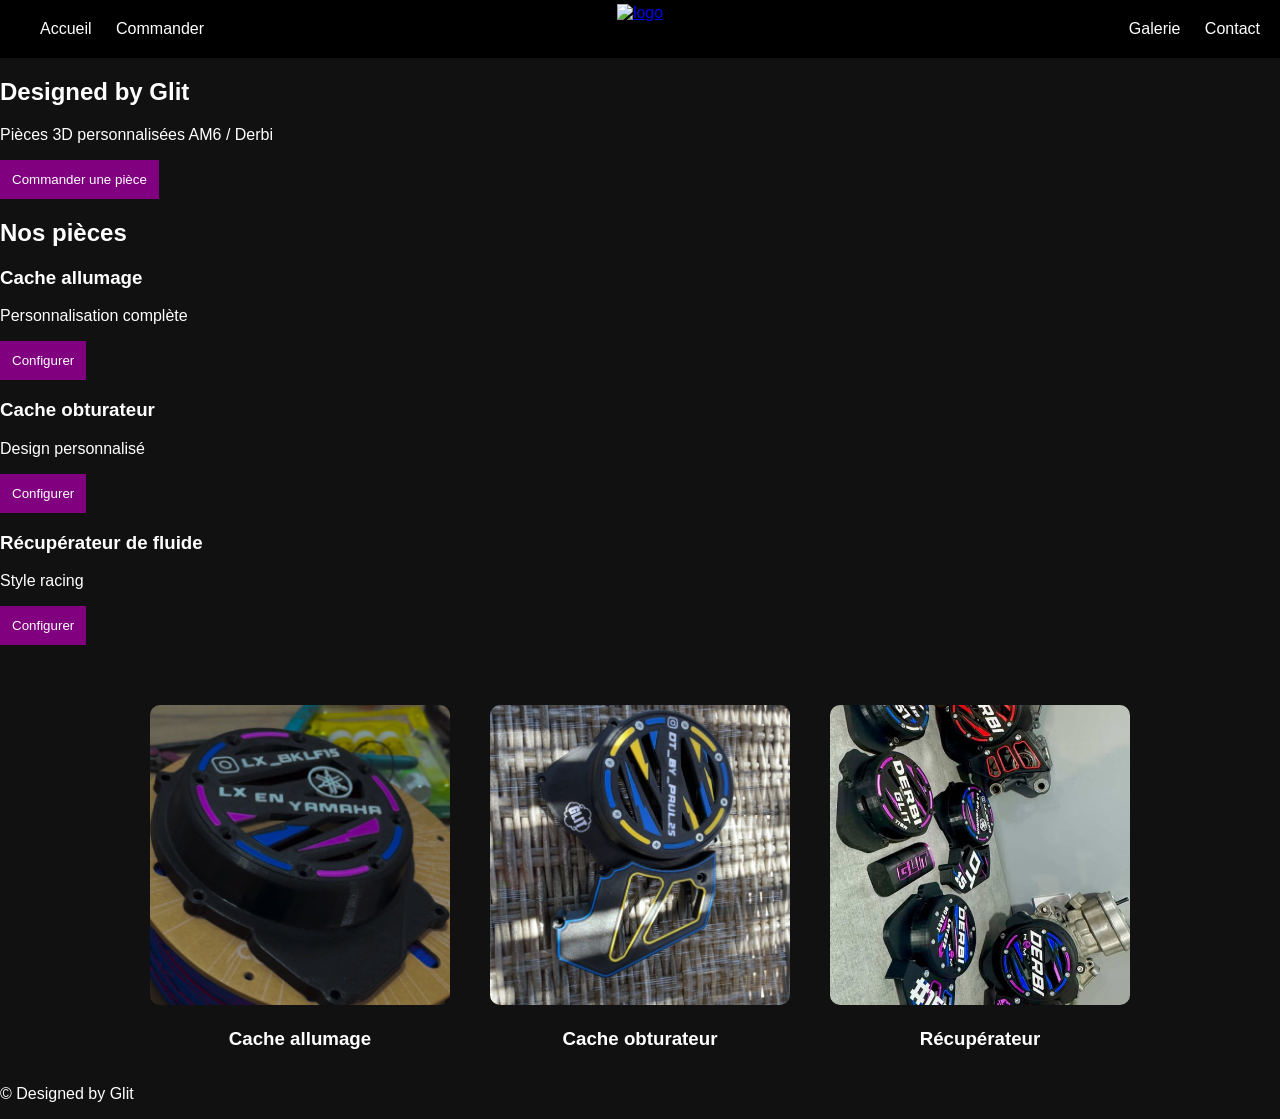
==== index.html @ 3f344e7d "Add files via upload" ====
<!DOCTYPE html>
<html lang="fr">

<head>
<meta charset="UTF-8">
<meta name="viewport" content="width=device-width, initial-scale=1.0">
<title>Designed by Glit</title>
<link rel="stylesheet" href="style.css">
</head>

<body>

<header class="header">

<nav class="nav-left">
<a href="index.html">Accueil</a>
<a href="commande.html">Commander</a>
</nav>

<a href="index.html" class="logo">
<img src="logo.png" alt="logo">
</a>

<nav class="nav-right">
<a href="galerie.html">Galerie</a>
<a href="contact.html">Contact</a>
</nav>

</header>

<section class="hero">

<h1>Designed by Glit</h1>
<p>Pièces 3D personnalisées AM6 / Derbi</p>

<a href="commande.html">
<button class="cta">Commander une pièce</button>
</a>

</section>

<section class="products">

<h2>Nos pièces</h2>

<div class="grid">

<div class="card">
<h3>Cache allumage</h3>
<p>Personnalisation complète</p>
<a href="commande.html"><button class="cta">Configurer</button></a>
</div>

<div class="card">
<h3>Cache obturateur</h3>
<p>Design personnalisé</p>
<a href="commande.html"><button class="cta">Configurer</button></a>
</div>

<div class="card">
<h3>Récupérateur de fluide</h3>
<p>Style racing</p>
<a href="commande.html"><button class="cta">Configurer</button></a>
</div>

</div>

<section class="pieces">

<div class="piece">
<img src="piece1.png">
<h3>Cache allumage</h3>
</div>

<div class="piece">
<img src="piece2.png">
<h3>Cache obturateur</h3>
</div>

<div class="piece">
<img src="piece3.png">
<h3>Récupérateur</h3>
</div>

</section>

<footer>
<p>© Designed by Glit</p>
</footer>

<script src="script.js"></script>

</body>
</html>
---- style.css ----
body{

margin:0;
font-family:Arial;
background:#111;
color:white;

}

header{

display:flex;
justify-content:space-between;
align-items:center;

padding:20px;

background:black;

}

.logo{

height:50px;

}

nav a{

margin-left:20px;
color:white;
text-decoration:none;

}

.commande-container{

display:flex;

padding:40px;

gap:40px;

}

.form-left{

width:300px;

display:flex;
flex-direction:column;

}

.form-left input,
.form-left select,
.form-left textarea{

margin-bottom:15px;
padding:10px;

background:#222;
color:white;

border:none;

}

.cta{

background:purple;
color:white;

padding:12px;

border:none;

cursor:pointer;

}

.form-right{

flex:1;

}

.color-picker{

display:grid;

grid-template-columns:repeat(4,75px);

gap:15px;

margin-bottom:20px;

}

.color{

width:75px;
height:75px;

border-radius:8px;

cursor:pointer;

border:3px solid white;

}

#viewer{

width:600px;
height:500px;

background:#eee;

border-radius:10px;

}

.header{

display:flex;
align-items:center;
justify-content:space-between;

background:black;

padding:20px;

position:relative;

}

.logo{

position:absolute;

left:50%;
transform:translateX(-50%);

}

.logo img{

height:70px;

}

.pieces{

display:flex;

justify-content:center;

gap:40px;

margin-top:60px;

}

.piece{

width:300px;

text-align:center;

}

.piece img{

width:300px;
height:300px;

object-fit:cover;

border-radius:10px;

}
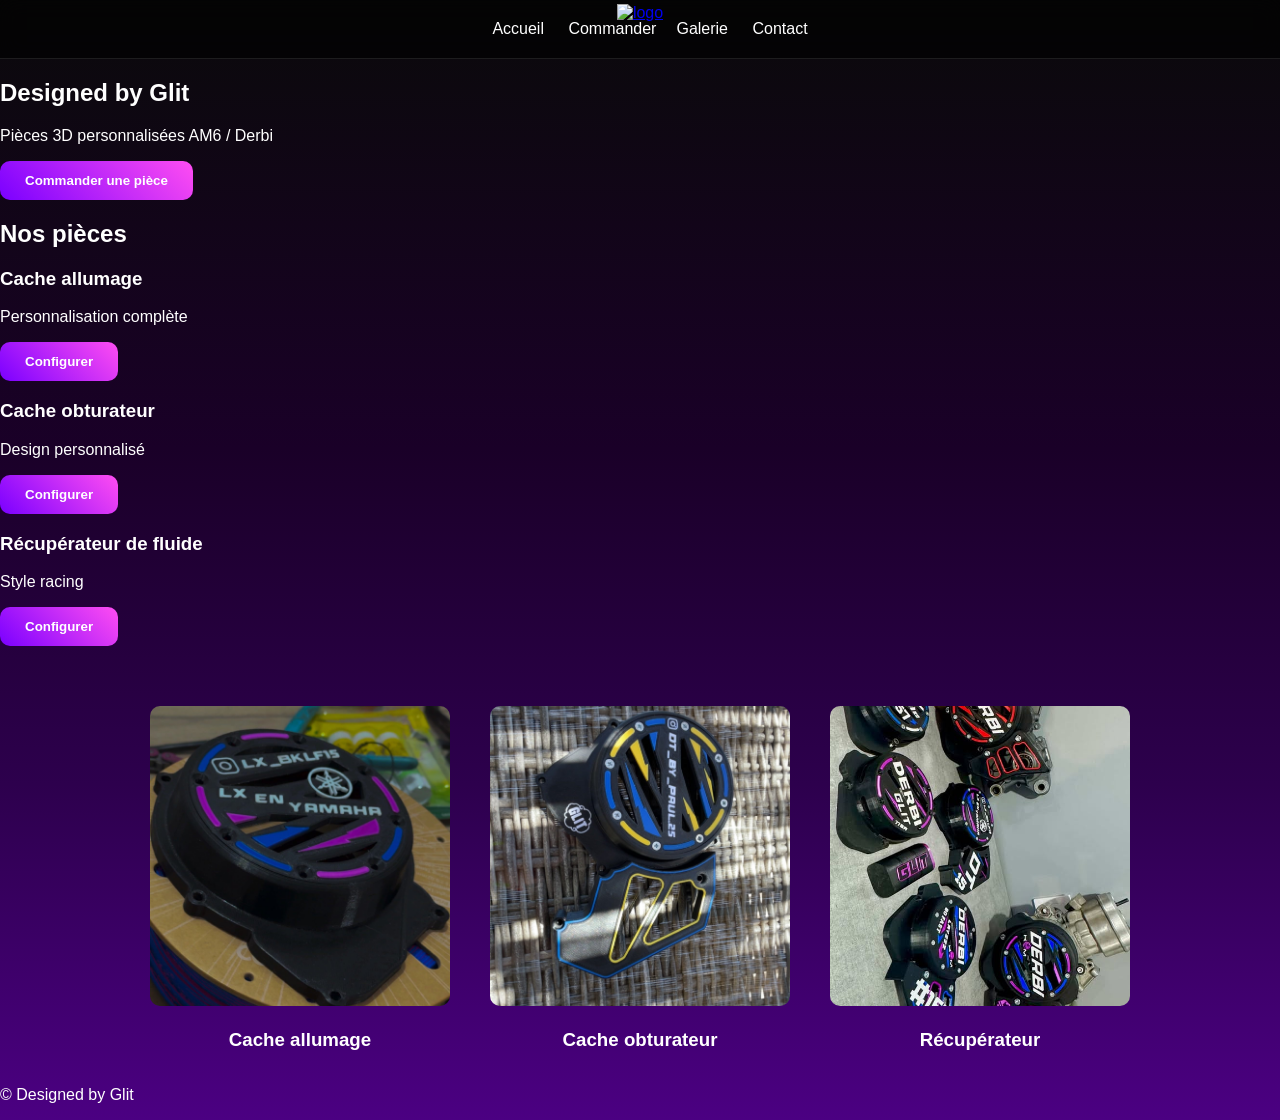
==== commit a636741a: "Update index.html" ====
--- a/index.html
+++ b/index.html
@@ -9,6 +9,7 @@
 </head>
 
 <body>
+<div class="clouds"></div>
 
 <header class="header">
 
@@ -92,3 +93,4 @@
 
 </body>
 </html>
+
--- a/style.css
+++ b/style.css
@@ -2,7 +2,15 @@
 
 margin:0;
 font-family:Arial;
-background:#111;
+
+background:linear-gradient(
+180deg,
+#0a0a0a 0%,
+#1a0028 40%,
+#2d004d 70%,
+#4b0082 100%
+);
+
 color:white;
 
 }
@@ -68,14 +76,29 @@
 
 .cta{
 
-background:purple;
-color:white;
-
-padding:12px;
+background:linear-gradient(45deg,#7a00ff,#ff4df2);
+
+color:white;
+
+padding:12px 25px;
 
 border:none;
 
+border-radius:10px;
+
 cursor:pointer;
+
+font-weight:bold;
+
+transition:0.3s;
+
+}
+
+.cta:hover{
+
+transform:scale(1.05);
+
+box-shadow:0 0 20px #7a00ff;
 
 }
 
@@ -102,11 +125,21 @@
 width:75px;
 height:75px;
 
-border-radius:8px;
+border-radius:12px;
+
+border:2px solid white;
 
 cursor:pointer;
 
-border:3px solid white;
+transition:0.2s;
+
+}
+
+.color:hover{
+
+transform:scale(1.1);
+
+box-shadow:0 0 15px white;
 
 }
 
@@ -115,23 +148,29 @@
 width:600px;
 height:500px;
 
-background:#eee;
-
-border-radius:10px;
+background:radial-gradient(circle,#ffffff,#d9d9d9);
+
+border-radius:15px;
+
+box-shadow:
+
+0 20px 40px rgba(0,0,0,0.5);
 
 }
 
 .header{
 
 display:flex;
+justify-content:center;
 align-items:center;
-justify-content:space-between;
-
-background:black;
 
 padding:20px;
 
-position:relative;
+background:rgba(0,0,0,0.6);
+
+backdrop-filter:blur(10px);
+
+border-bottom:1px solid rgba(255,255,255,0.1);
 
 }
 
@@ -179,4 +218,38 @@
 
 border-radius:10px;
 
-}+
+}
+
+.clouds{
+
+position:fixed;
+top:0;
+left:0;
+
+width:100%;
+height:100%;
+
+background:url("clouds.png");
+
+background-size:cover;
+
+opacity:0.15;
+
+animation:moveClouds 120s linear infinite;
+
+pointer-events:none;
+
+}
+
+@keyframes moveClouds{
+
+0%{
+transform:translateX(0);
+}
+
+100%{
+transform:translateX(-1000px);
+}
+
+}
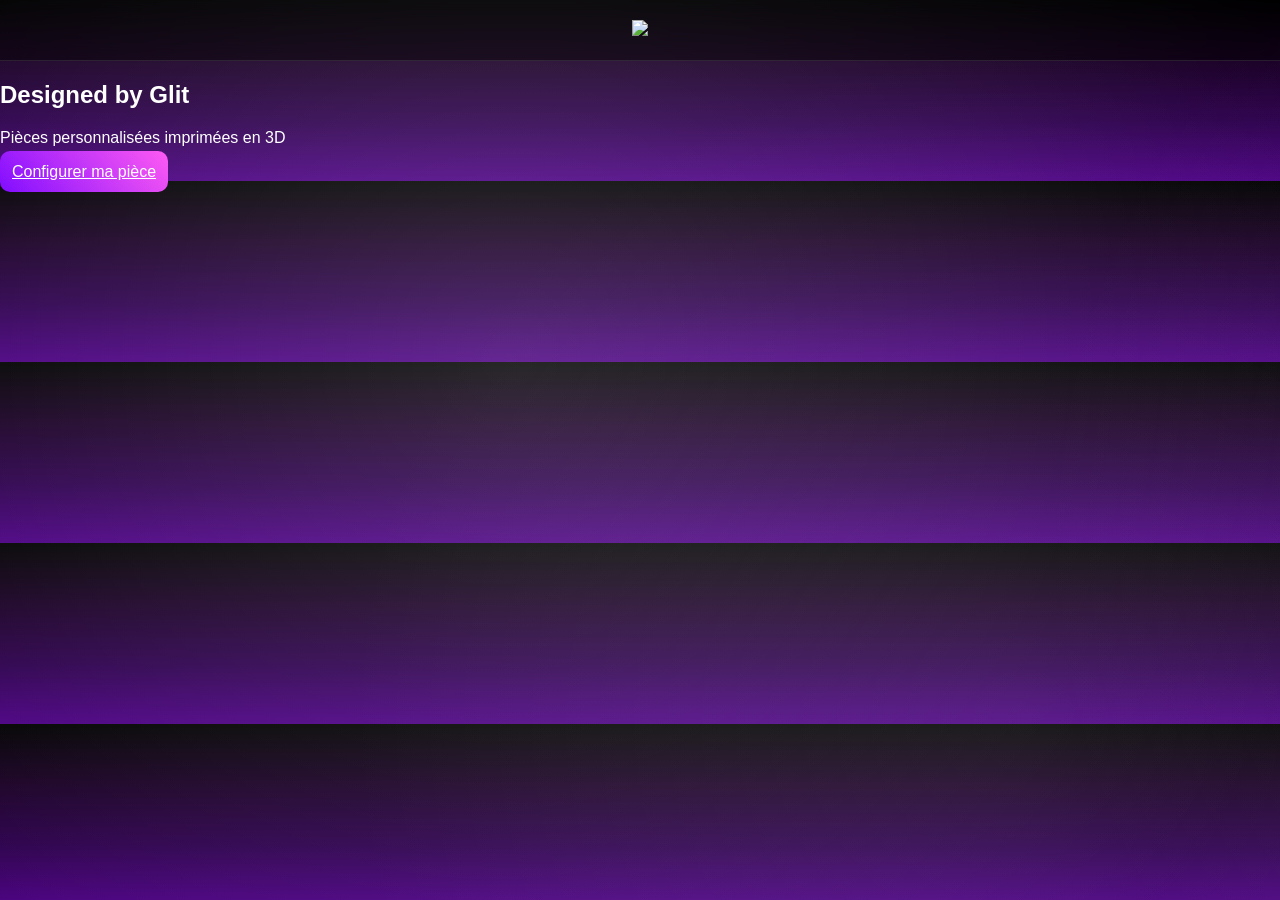
==== commit 3eff5ed5: "Update index.html" ====
--- a/index.html
+++ b/index.html
@@ -2,95 +2,39 @@
 <html lang="fr">
 
 <head>
+
 <meta charset="UTF-8">
 <meta name="viewport" content="width=device-width, initial-scale=1.0">
+
 <title>Designed by Glit</title>
+
 <link rel="stylesheet" href="style.css">
+
 </head>
 
 <body>
+
 <div class="clouds"></div>
 
 <header class="header">
 
-<nav class="nav-left">
-<a href="index.html">Accueil</a>
-<a href="commande.html">Commander</a>
-</nav>
-
 <a href="index.html" class="logo">
-<img src="logo.png" alt="logo">
+<img src="logo.png">
 </a>
-
-<nav class="nav-right">
-<a href="galerie.html">Galerie</a>
-<a href="contact.html">Contact</a>
-</nav>
 
 </header>
 
 <section class="hero">
 
 <h1>Designed by Glit</h1>
-<p>Pièces 3D personnalisées AM6 / Derbi</p>
 
-<a href="commande.html">
-<button class="cta">Commander une pièce</button>
+<p>Pièces personnalisées imprimées en 3D</p>
+
+<a href="commande.html" class="cta">
+Configurer ma pièce
 </a>
 
 </section>
 
-<section class="products">
-
-<h2>Nos pièces</h2>
-
-<div class="grid">
-
-<div class="card">
-<h3>Cache allumage</h3>
-<p>Personnalisation complète</p>
-<a href="commande.html"><button class="cta">Configurer</button></a>
-</div>
-
-<div class="card">
-<h3>Cache obturateur</h3>
-<p>Design personnalisé</p>
-<a href="commande.html"><button class="cta">Configurer</button></a>
-</div>
-
-<div class="card">
-<h3>Récupérateur de fluide</h3>
-<p>Style racing</p>
-<a href="commande.html"><button class="cta">Configurer</button></a>
-</div>
-
-</div>
-
-<section class="pieces">
-
-<div class="piece">
-<img src="piece1.png">
-<h3>Cache allumage</h3>
-</div>
-
-<div class="piece">
-<img src="piece2.png">
-<h3>Cache obturateur</h3>
-</div>
-
-<div class="piece">
-<img src="piece3.png">
-<h3>Récupérateur</h3>
-</div>
-
-</section>
-
-<footer>
-<p>© Designed by Glit</p>
-</footer>
-
-<script src="script.js"></script>
-
 </body>
 </html>
-
--- a/style.css
+++ b/style.css
@@ -2,58 +2,112 @@
 
 margin:0;
 font-family:Arial;
+color:white;
 
 background:linear-gradient(
 180deg,
-#0a0a0a 0%,
-#1a0028 40%,
-#2d004d 70%,
-#4b0082 100%
+#000000,
+#1a0026,
+#2d004d,
+#4b0082
 );
 
-color:white;
-
-}
-
-header{
+overflow-x:hidden;
+
+}
+
+
+/* NUAGES */
+
+.clouds{
+
+position:fixed;
+
+top:0;
+left:0;
+
+width:200%;
+height:100%;
+
+background:radial-gradient(
+circle at 20% 40%,
+rgba(255,255,255,0.15),
+transparent 40%
+),
+
+radial-gradient(
+circle at 70% 60%,
+rgba(255,255,255,0.1),
+transparent 40%
+),
+
+radial-gradient(
+circle at 40% 80%,
+rgba(255,255,255,0.08),
+transparent 40%
+);
+
+animation:cloudMove 80s linear infinite;
+
+pointer-events:none;
+
+}
+
+@keyframes cloudMove{
+
+0%{
+transform:translateX(0);
+}
+
+100%{
+transform:translateX(-50%);
+}
+
+}
+
+
+/* HEADER VERRE */
+
+.header{
 
 display:flex;
-justify-content:space-between;
+justify-content:center;
 align-items:center;
 
 padding:20px;
 
-background:black;
-
-}
-
-.logo{
-
-height:50px;
-
-}
-
-nav a{
-
-margin-left:20px;
-color:white;
-text-decoration:none;
-
-}
+background:rgba(0,0,0,0.4);
+
+backdrop-filter:blur(12px);
+
+border-bottom:1px solid rgba(255,255,255,0.1);
+
+}
+
+.logo img{
+
+height:70px;
+
+}
+
+
+/* CONFIGURATEUR */
 
 .commande-container{
 
 display:flex;
+gap:40px;
 
 padding:40px;
 
-gap:40px;
-
-}
+}
+
+
+/* FORMULAIRE */
 
 .form-left{
 
-width:300px;
+width:320px;
 
 display:flex;
 flex-direction:column;
@@ -67,29 +121,33 @@
 margin-bottom:15px;
 padding:10px;
 
-background:#222;
+background:#111;
+
+border:1px solid rgba(255,255,255,0.2);
+
 color:white;
 
+border-radius:6px;
+
+}
+
+
+/* BOUTON FUTUR */
+
+.cta{
+
+background:linear-gradient(45deg,#7a00ff,#ff4df2);
+
+color:white;
+
+padding:12px;
+
 border:none;
 
-}
-
-.cta{
-
-background:linear-gradient(45deg,#7a00ff,#ff4df2);
-
-color:white;
-
-padding:12px 25px;
-
-border:none;
-
 border-radius:10px;
 
 cursor:pointer;
 
-font-weight:bold;
-
 transition:0.3s;
 
 }
@@ -102,11 +160,8 @@
 
 }
 
-.form-right{
-
-flex:1;
-
-}
+
+/* COULEURS */
 
 .color-picker{
 
@@ -139,117 +194,23 @@
 
 transform:scale(1.1);
 
-box-shadow:0 0 15px white;
-
-}
+}
+
+
+/* VIEWER 3D */
 
 #viewer{
 
-width:600px;
+width:650px;
 height:500px;
 
-background:radial-gradient(circle,#ffffff,#d9d9d9);
+background:radial-gradient(circle,#ffffff,#d6d6d6);
 
 border-radius:15px;
 
 box-shadow:
-
-0 20px 40px rgba(0,0,0,0.5);
-
-}
-
-.header{
-
-display:flex;
-justify-content:center;
-align-items:center;
-
-padding:20px;
-
-background:rgba(0,0,0,0.6);
-
-backdrop-filter:blur(10px);
-
-border-bottom:1px solid rgba(255,255,255,0.1);
-
-}
-
-.logo{
-
-position:absolute;
-
-left:50%;
-transform:translateX(-50%);
-
-}
-
-.logo img{
-
-height:70px;
-
-}
-
-.pieces{
-
-display:flex;
-
-justify-content:center;
-
-gap:40px;
-
-margin-top:60px;
-
-}
-
-.piece{
-
-width:300px;
-
-text-align:center;
-
-}
-
-.piece img{
-
-width:300px;
-height:300px;
-
-object-fit:cover;
-
-border-radius:10px;
-
-
-}
-
-.clouds{
-
-position:fixed;
-top:0;
-left:0;
-
-width:100%;
-height:100%;
-
-background:url("clouds.png");
-
-background-size:cover;
-
-opacity:0.15;
-
-animation:moveClouds 120s linear infinite;
-
-pointer-events:none;
-
-}
-
-@keyframes moveClouds{
-
-0%{
-transform:translateX(0);
-}
-
-100%{
-transform:translateX(-1000px);
-}
-
-}
+0 20px 40px rgba(0,0,0,0.6);
+
+position:relative;
+
+}
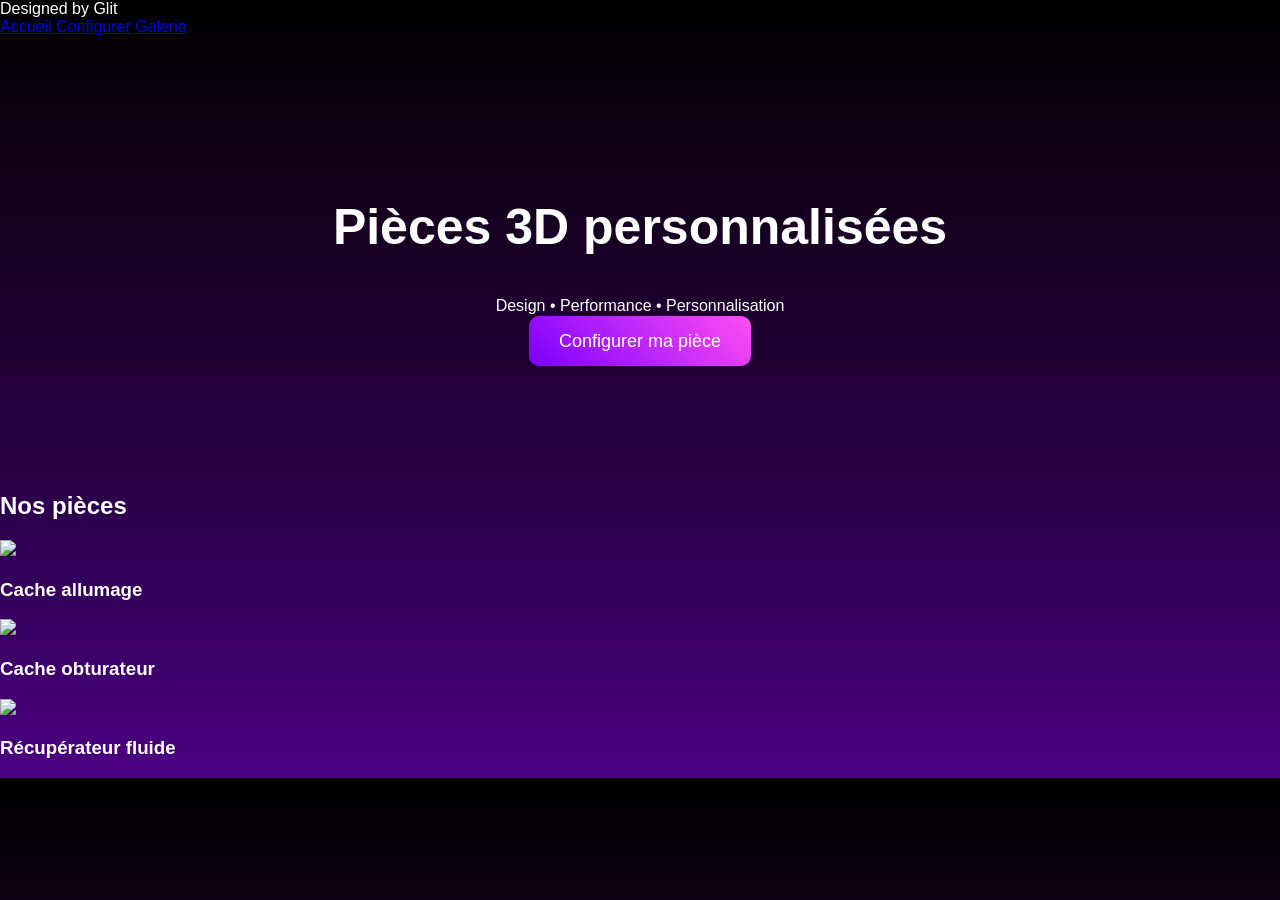
==== commit 18cbeb1e: "Update index.html" ====
--- a/index.html
+++ b/index.html
@@ -14,21 +14,27 @@
 
 <body>
 
-<div class="clouds"></div>
+<header>
 
-<header class="header">
+<div class="logo">
+Designed by Glit
+</div>
 
-<a href="index.html" class="logo">
-<img src="logo.png">
-</a>
+<nav>
+
+<a href="index.html">Accueil</a>
+<a href="commande.html">Configurer</a>
+<a href="galerie.html">Galerie</a>
+
+</nav>
 
 </header>
 
 <section class="hero">
 
-<h1>Designed by Glit</h1>
+<h1>Pièces 3D personnalisées</h1>
 
-<p>Pièces personnalisées imprimées en 3D</p>
+<p>Design • Performance • Personnalisation</p>
 
 <a href="commande.html" class="cta">
 Configurer ma pièce
@@ -36,5 +42,32 @@
 
 </section>
 
+
+<section class="produits">
+
+<h2>Nos pièces</h2>
+
+<div class="grid">
+
+<div class="card">
+<img src="piece1.jpg">
+<h3>Cache allumage</h3>
+</div>
+
+<div class="card">
+<img src="piece2.jpg">
+<h3>Cache obturateur</h3>
+</div>
+
+<div class="card">
+<img src="piece3.jpg">
+<h3>Récupérateur fluide</h3>
+</div>
+
+</div>
+
+</section>
+
 </body>
+
 </html>
--- a/style.css
+++ b/style.css
@@ -2,6 +2,7 @@
 
 margin:0;
 font-family:Arial;
+
 color:white;
 
 background:linear-gradient(
@@ -12,8 +13,6 @@
 #4b0082
 );
 
-overflow-x:hidden;
-
 }
 
 
@@ -22,30 +21,17 @@
 .clouds{
 
 position:fixed;
-
 top:0;
 left:0;
 
 width:200%;
 height:100%;
 
-background:radial-gradient(
-circle at 20% 40%,
-rgba(255,255,255,0.15),
-transparent 40%
-),
+background:
 
-radial-gradient(
-circle at 70% 60%,
-rgba(255,255,255,0.1),
-transparent 40%
-),
-
-radial-gradient(
-circle at 40% 80%,
-rgba(255,255,255,0.08),
-transparent 40%
-);
+radial-gradient(circle at 20% 40%,rgba(255,255,255,0.15),transparent 40%),
+radial-gradient(circle at 70% 60%,rgba(255,255,255,0.1),transparent 40%),
+radial-gradient(circle at 40% 80%,rgba(255,255,255,0.08),transparent 40%);
 
 animation:cloudMove 80s linear infinite;
 
@@ -55,18 +41,13 @@
 
 @keyframes cloudMove{
 
-0%{
-transform:translateX(0);
-}
-
-100%{
-transform:translateX(-50%);
-}
+0%{transform:translateX(0);}
+100%{transform:translateX(-50%);}
 
 }
 
 
-/* HEADER VERRE */
+/* HEADER */
 
 .header{
 
@@ -76,11 +57,9 @@
 
 padding:20px;
 
-background:rgba(0,0,0,0.4);
+background:rgba(0,0,0,0.5);
 
-backdrop-filter:blur(12px);
-
-border-bottom:1px solid rgba(255,255,255,0.1);
+backdrop-filter:blur(10px);
 
 }
 
@@ -91,19 +70,54 @@
 }
 
 
+/* ACCUEIL */
+
+.hero{
+
+text-align:center;
+
+padding:120px 20px;
+
+}
+
+.hero h1{
+
+font-size:50px;
+
+}
+
+.cta{
+
+background:linear-gradient(45deg,#7a00ff,#ff4df2);
+
+padding:15px 30px;
+
+border:none;
+
+border-radius:10px;
+
+color:white;
+
+font-size:18px;
+
+cursor:pointer;
+
+text-decoration:none;
+
+}
+
+
 /* CONFIGURATEUR */
 
 .commande-container{
 
 display:flex;
+
 gap:40px;
 
 padding:40px;
 
 }
-
-
-/* FORMULAIRE */
 
 .form-left{
 
@@ -119,6 +133,7 @@
 .form-left textarea{
 
 margin-bottom:15px;
+
 padding:10px;
 
 background:#111;
@@ -131,37 +146,6 @@
 
 }
 
-
-/* BOUTON FUTUR */
-
-.cta{
-
-background:linear-gradient(45deg,#7a00ff,#ff4df2);
-
-color:white;
-
-padding:12px;
-
-border:none;
-
-border-radius:10px;
-
-cursor:pointer;
-
-transition:0.3s;
-
-}
-
-.cta:hover{
-
-transform:scale(1.05);
-
-box-shadow:0 0 20px #7a00ff;
-
-}
-
-
-/* COULEURS */
 
 .color-picker{
 
@@ -180,24 +164,13 @@
 width:75px;
 height:75px;
 
-border-radius:12px;
+border-radius:10px;
 
 border:2px solid white;
 
 cursor:pointer;
 
-transition:0.2s;
-
 }
-
-.color:hover{
-
-transform:scale(1.1);
-
-}
-
-
-/* VIEWER 3D */
 
 #viewer{
 
@@ -208,9 +181,4 @@
 
 border-radius:15px;
 
-box-shadow:
-0 20px 40px rgba(0,0,0,0.6);
-
-position:relative;
-
 }
